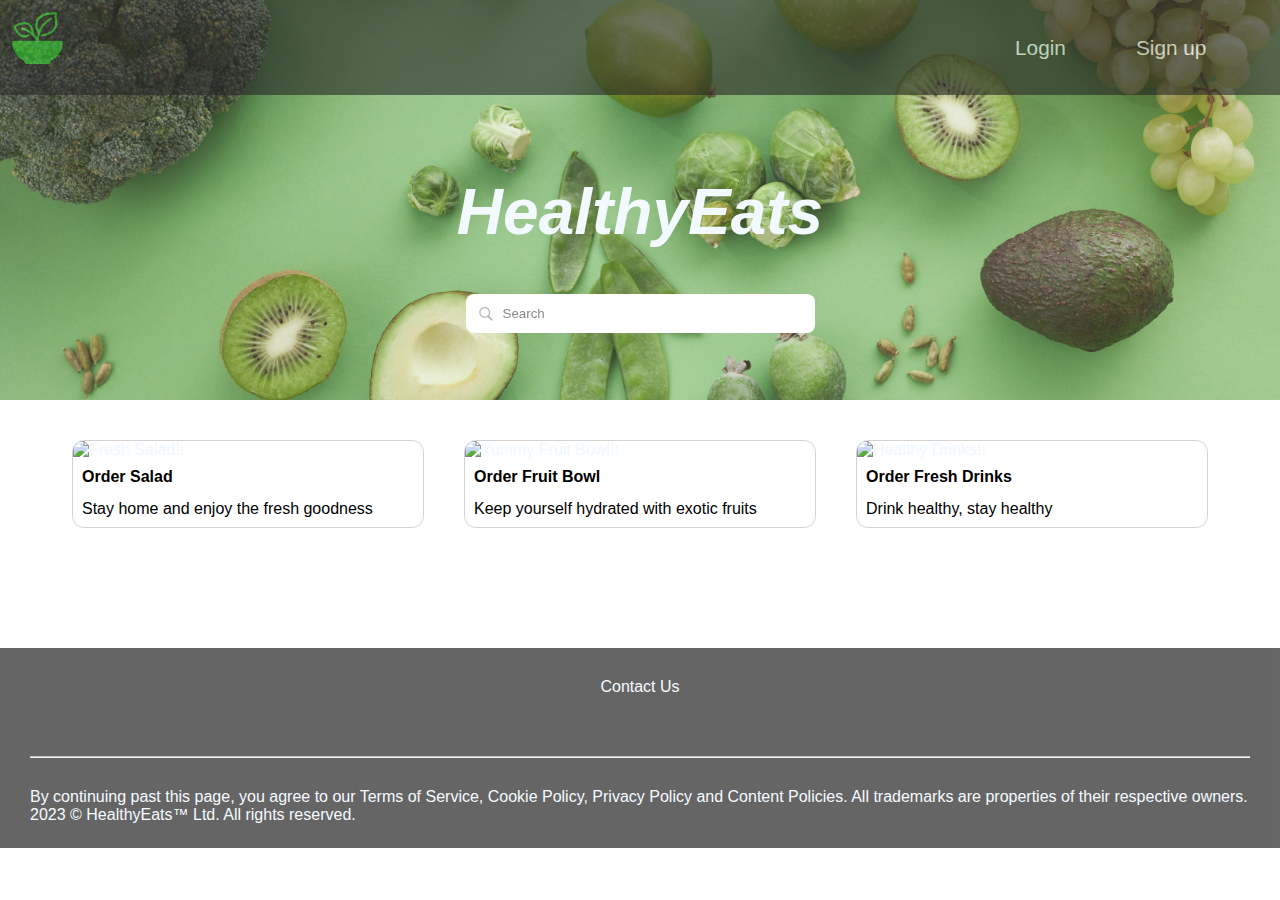
==== html/index.html @ 14f95c9b "modified" ====
<!DOCTYPE html>
<html lang="en">

<head>
    <meta charset="UTF-8">
    <meta http-equiv="X-UA-Compatible" content="IE=edge">
    <meta name="viewport" content="width=device-width, initial-scale=1.0">
    <link rel="stylesheet" href="/css/index.css">
    <link rel="stylesheet" media="screen and (max-width: 1136px)" href="/css/phone.css"> <!--this will trigger phone 
    css when the screen's size goes lower than 1136px-->
    <title>HealthyEats</title>
    <link rel="icon" href="/img/icons8-16.png">
</head>

<body>
    <div id="container">
        <div id="nav-head">
            <div id="nav-home">
                <!-- <li id="nav-home"> -->
                    <a href="index.html"><img src="/img/icons8-96.png" alt="HealthyEats"></a>
                <!-- </li> -->
            </div>
            <ul id="nav">
            <!-- </ul>
            <ul id="nav-items"> -->
                <li class="nav-item">
                    <a href="login.html">Login</a> 
                </li>
                <li class="nav-item">
                    <a href="signin.html">Sign up</a> 
                </li>
            </ul>
        </div>
        <h1><i>HealthyEats</i></h1>
        <!-- <hr> -->
        <div id="searchdiv">
            <label for="searchbar">
                <input type="text" placeholder="Search" id="searchbar">
            </label>
        </div>
    </div>
    <section>
    <div id="main">
        <div class="card">
            <a href="https://www.google.com"><img src="img/salad.jpg" alt="Fresh Salad!!">
            <h4>Order Salad</h4>
            <p>Stay home and enjoy the fresh goodness</p>
            </a>
        </div>
        <div class="card">
            <a href="https://www.google.com"><img src="img/fruit.jpg" alt="Yummy Fruit Bowl!!">
            <h4>Order Fruit Bowl</h4>
            <p>Keep yourself hydrated with exotic fruits</p>
            </a>    
        </div>
        <div class="card">
            <a href="https://www.google.com"><img src="img/drink.jpg" alt="Healthy Drinks!!">
            <h4>Order Fresh Drinks</h4>
            <p>Drink healthy, stay healthy</p>
            </a>    
        </div>
    </div>
</section>
    <footer>
        <div id="foot">
            <ul id="footvalue">
                <li>
                    Contact Us
                </li>
            </ul>
            <hr>
            <p>By continuing past this page, you agree to our Terms of Service, Cookie Policy, Privacy Policy and Content Policies. All trademarks are properties of their respective owners. 2023 © HealthyEats™ Ltd. All rights reserved.</p>
        </div>
    </footer> 
</body>

</html>
---- css/index.css ----
* {
    margin: 0;
    padding: 0;
    font-family: Okra, Helvetica, sans-serif;
    color: aliceblue;
}

#container {
    background-image: url("/img/bg4.jpg");
    background-repeat: no-repeat;
    background-size: cover;
    height: 400px;
    opacity: 0.85;
}

/* Navigation Bar */
#nav-head {
    height: 75px;
    background-color: black;
    opacity: 0.6;
    padding: 10px;
    display: flex;
    /* align-items: center; */
}

#nav {
    display: flex;
    /* float: right; */
    justify-content: center;
    align-items: center;
    /* width: 50%; */
    margin-left: 25px;
}

.nav-item {
    /* display: flex; */
    list-style: none;
    font-size: 1.3rem;
    /* float: right; */
    /* padding: 5px; */
}

.nav-item a {
    padding: 35px;
    text-decoration: none;
    /* margin-bottom:15px; */
    /* color: aliceblue; */
}

.nav-item :hover {
    color: rgb(10, 194, 10);
}

#nav-home {
    list-style-type: none;
    width: 75%;
    /* float: left; */
}

#nav-home img {
    height: 55px;
}

/* #nav-home img:hover{
    height: 75px;
} */

/* Search Bar */
#container h1 {
    display: flex;
    align-items: center;
    justify-content: center;
    /* color: aliceblue; */
    font-size: 4rem;
    margin-top: 80px;
}

#searchdiv {
    height: 300px;
    display: flex;
    text-align: center;
    justify-content: center;
}

#searchdiv input {
    background-image: url(/img/search16.png);
    background-repeat: no-repeat;
    background-position: 10px 10px;
}

#searchbar {
    margin: 45px;
    width: 300px;
    border-radius: 8px;
    color: black;
    border-color: transparent;
    padding: 10px;
    padding-left: 35px;
    outline: none;
    /* opacity: 0.8; */
}


/* Main Section */
#main {
    margin-top: 20px;
    display: flex;
    align-items: center;
    justify-content: center;
    /* overflow-x: scroll; */
    /* padding: 20px; */
    /* background-color: lightgray ;    */
}

/* #main::-webkit-scrollbar { This helps in hiding the scroll bar
    display: none;
  } */
.card {
    border: 1px solid lightgray;
    /* padding: 10px; */
    margin: 20px;
    border-radius: 12px;
    width: 350px;
    /* height: 300px; */
    /* transition: width 2s; */
}

.card:hover {
    /* border-color: lightgray; */
    box-shadow: 2px 2px lightblue;
    -ms-transform: scale(1.1);
    /* IE 9 */
    -webkit-transform: scale(1.1);
    /* Safari 3-8 */
    transform: scale(1.1);
}

.card a {
    text-decoration: none;
}

.card p,
.card h4 {
    color: black;
    margin: 4px;
    padding: 5px;
}

/* .card > img{ to keep the image inside the border  
    width: 100%;
} */
.card a img {
    width: 351px;
    height: auto;
    object-fit: cover;
    border-top-left-radius: 10px;
    border-top-right-radius: 10px;
}

/* Footer */
footer {
    margin-top: 100px;
    height: 200px;
    background-color: black;
    opacity: 0.6;
    /* background-color: rgb(233, 233, 233); */
    /* color:black; */
}

#footvalue {
    text-align: center;
    padding: 30px;
    list-style: none;
}

#foot p,
#foot hr {
    margin: 30px;
}
---- css/phone.css ----
/* body{
    background-color: green;
} */

/* Container */
#container{
    /* background-image: url("/img/bg4.jpg");
    background-repeat: no-repeat;
    background-size:cover; */
    height: 300px;
    /* opacity: 0.85; */
}
#nav-head{
    flex-wrap:wrap;
    padding: 5px;
    height: 50px;
}
.nav-item{
    font-size: 1rem;
}
.nav-item a{
    padding: 20px;
}
#nav-home{
    width: 10%;
}
#nav-home img{
    height: 45px;
}
#searchdiv{
    height: 200px;
}
#searchdiv{
    height: 100px;
}
#container h1{
    font-size: 2rem;
    margin-top: 40px;
}
#searchbar{
    margin: 30px;
    width: auto;
    padding: 10px;
}


/* Main Section */
#main{
    flex-direction: column;
}

/* Footer */
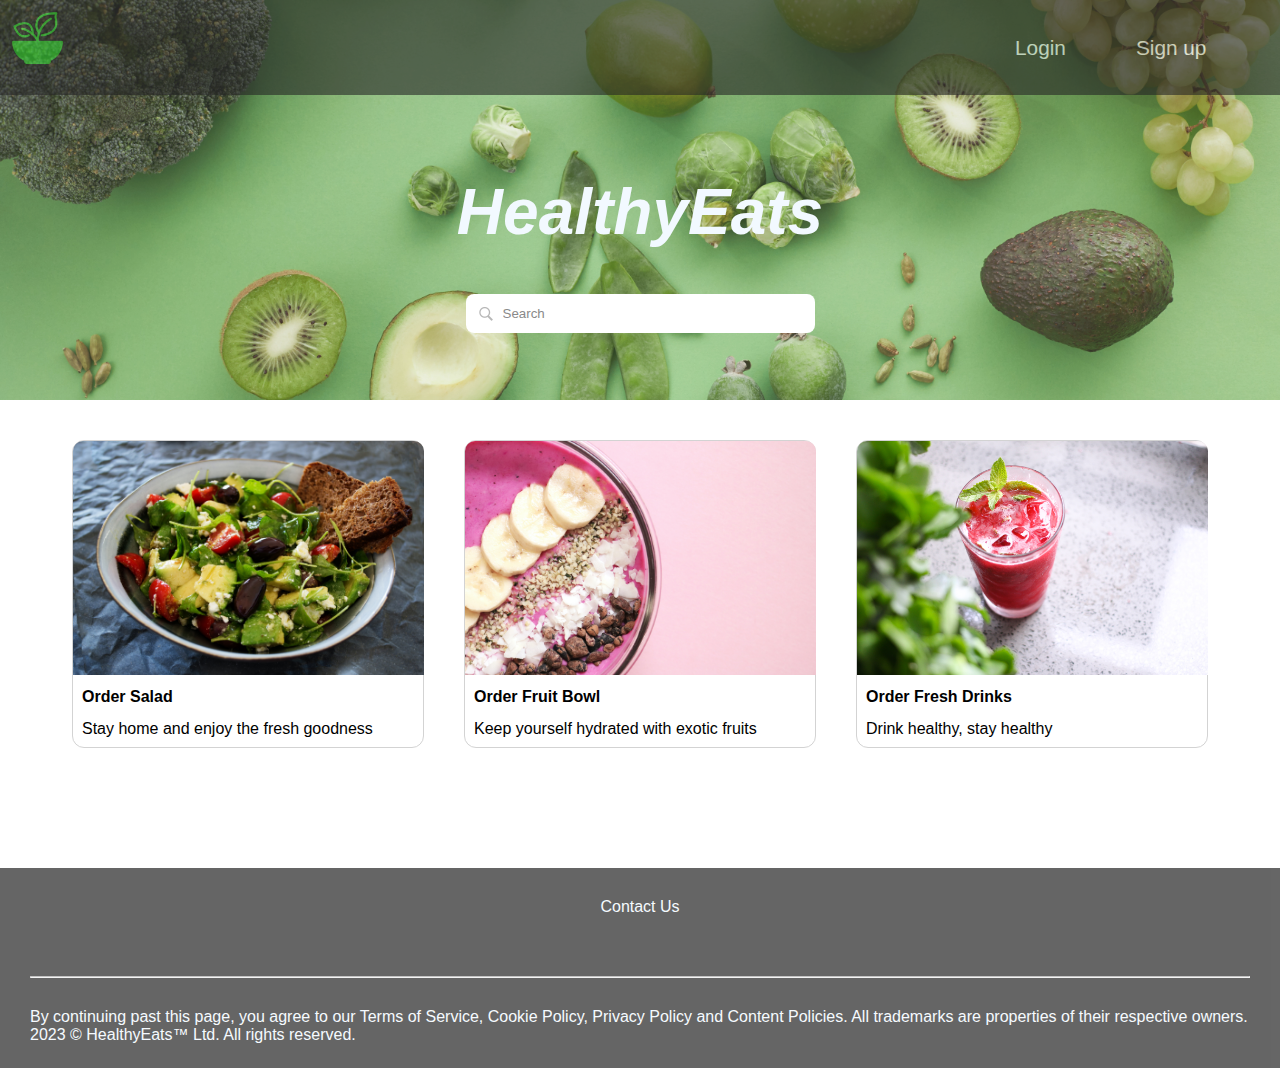
==== commit 17d163b2: "modified" ====
--- a/html/index.html
+++ b/html/index.html
@@ -42,19 +42,19 @@
     <section>
     <div id="main">
         <div class="card">
-            <a href="https://www.google.com"><img src="img/salad.jpg" alt="Fresh Salad!!">
+            <a href="https://www.google.com"><img src="/img/salad.jpg" alt="Fresh Salad!!">
             <h4>Order Salad</h4>
             <p>Stay home and enjoy the fresh goodness</p>
             </a>
         </div>
         <div class="card">
-            <a href="https://www.google.com"><img src="img/fruit.jpg" alt="Yummy Fruit Bowl!!">
+            <a href="https://www.google.com"><img src="/img/fruit.jpg" alt="Yummy Fruit Bowl!!">
             <h4>Order Fruit Bowl</h4>
             <p>Keep yourself hydrated with exotic fruits</p>
             </a>    
         </div>
         <div class="card">
-            <a href="https://www.google.com"><img src="img/drink.jpg" alt="Healthy Drinks!!">
+            <a href="https://www.google.com"><img src="/img/drink.jpg" alt="Healthy Drinks!!">
             <h4>Order Fresh Drinks</h4>
             <p>Drink healthy, stay healthy</p>
             </a>    
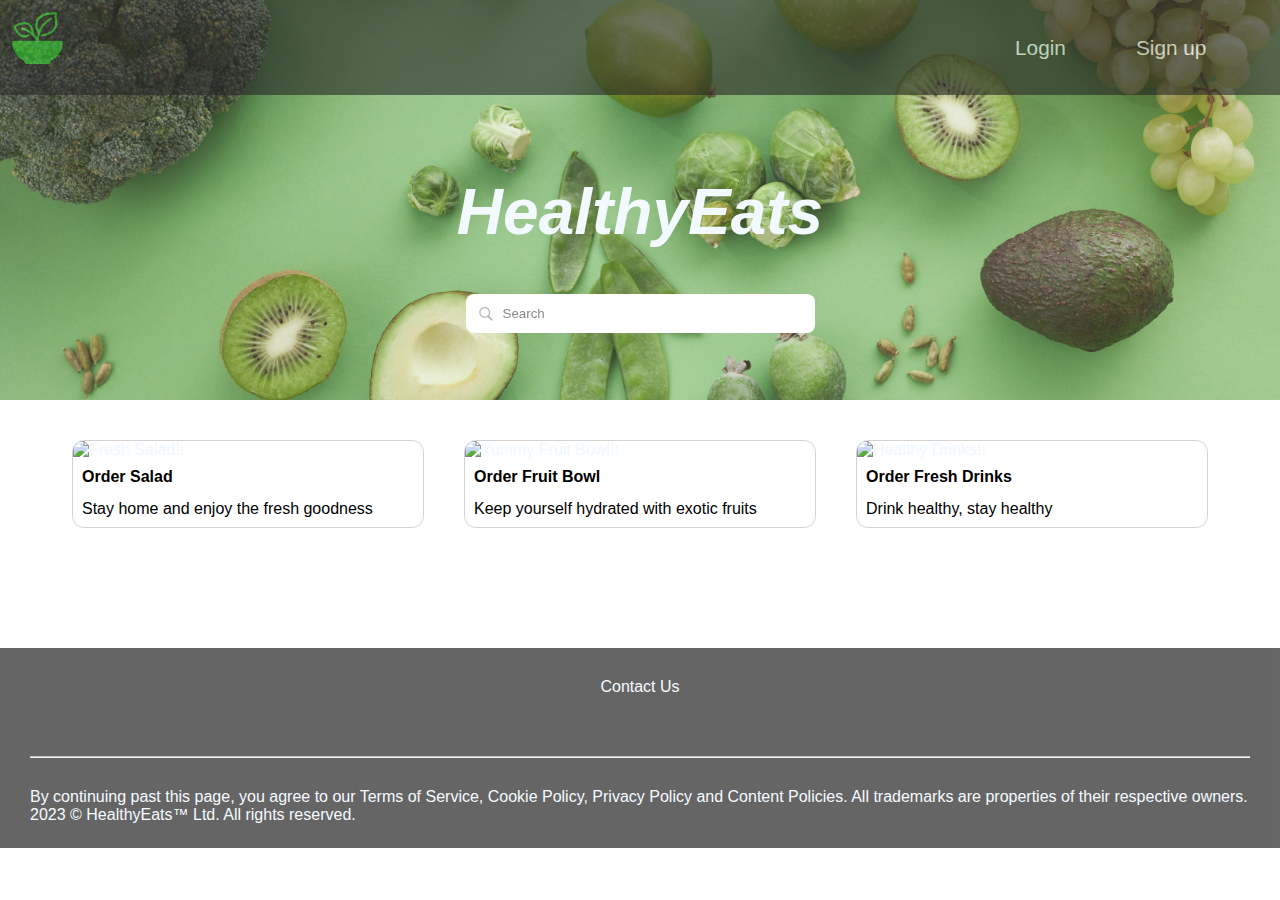
==== commit fd9f1a95: "modified" ====
--- a/html/index.html
+++ b/html/index.html
@@ -42,19 +42,19 @@
     <section>
     <div id="main">
         <div class="card">
-            <a href="https://www.google.com"><img src="/img/salad.jpg" alt="Fresh Salad!!">
+            <a href="#"><img src="./img/salad.jpg" alt="Fresh Salad!!">
             <h4>Order Salad</h4>
             <p>Stay home and enjoy the fresh goodness</p>
             </a>
         </div>
         <div class="card">
-            <a href="https://www.google.com"><img src="/img/fruit.jpg" alt="Yummy Fruit Bowl!!">
+            <a href="#"><img src="./img/fruit.jpg" alt="Yummy Fruit Bowl!!">
             <h4>Order Fruit Bowl</h4>
             <p>Keep yourself hydrated with exotic fruits</p>
             </a>    
         </div>
         <div class="card">
-            <a href="https://www.google.com"><img src="/img/drink.jpg" alt="Healthy Drinks!!">
+            <a href="#"><img src="./img/drink.jpg" alt="Healthy Drinks!!">
             <h4>Order Fresh Drinks</h4>
             <p>Drink healthy, stay healthy</p>
             </a>    
